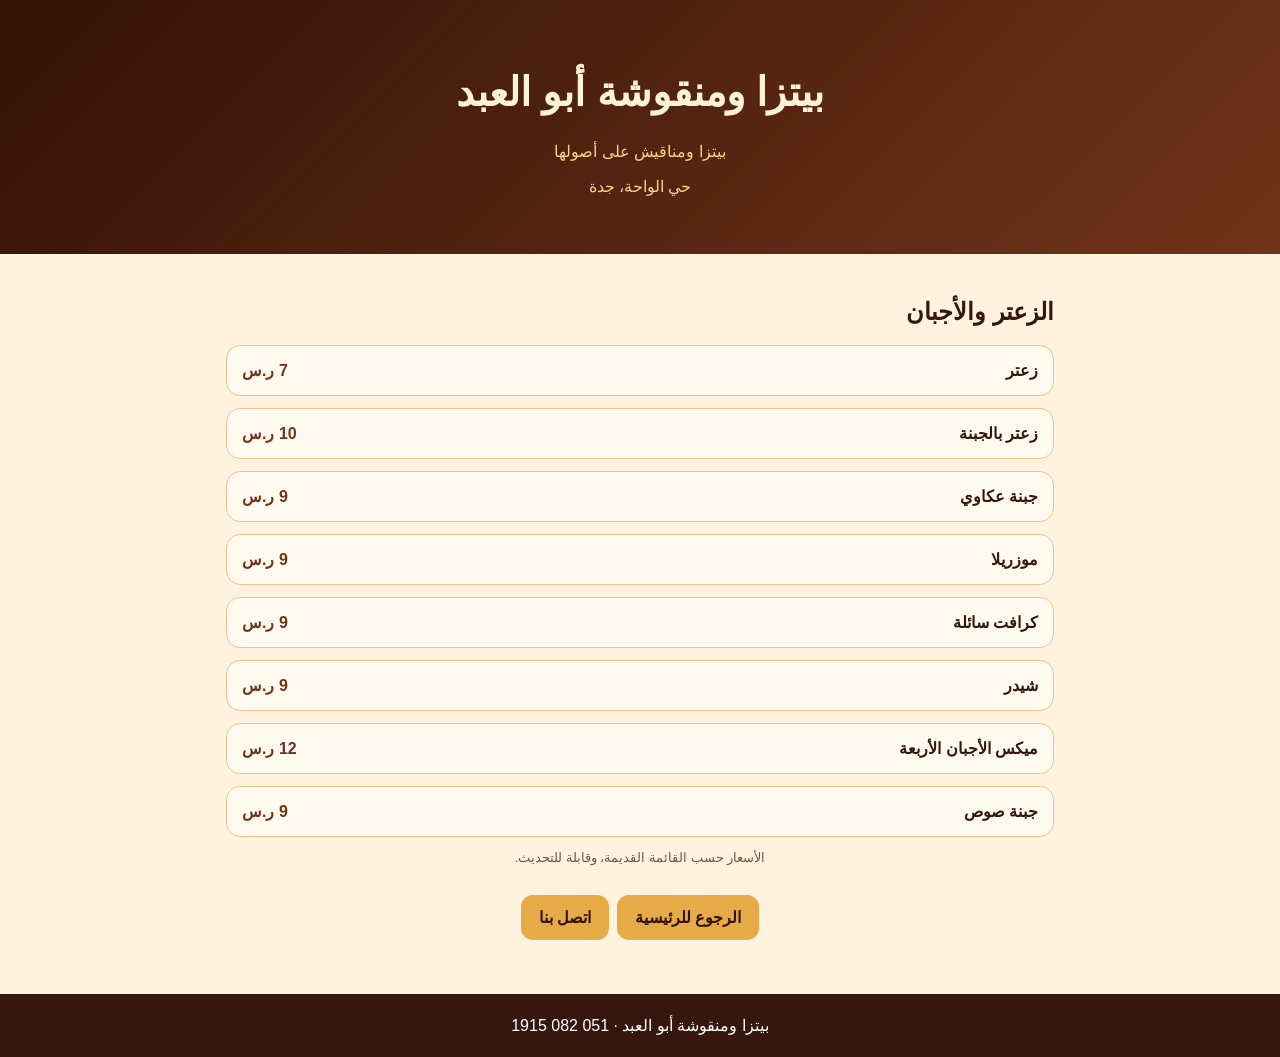
==== cheese.html @ ca1265b0 "Add files via upload" ====
<!doctype html><html lang="ar" dir="rtl"><head><meta charset="utf-8"><meta name="viewport" content="width=device-width,initial-scale=1"><title>الزعتر والأجبان | بيتزا ومنقوشة أبو العبد</title><link rel="stylesheet" href="style.css"></head><body><header><h1>بيتزا ومنقوشة أبو العبد</h1><p>بيتزا ومناقيش على أصولها</p><p>حي الواحة، جدة</p></header><main><h2>الزعتر والأجبان</h2><div class="item"><strong>زعتر</strong><span class="price">7 ر.س</span></div><div class="item"><strong>زعتر بالجبنة</strong><span class="price">10 ر.س</span></div><div class="item"><strong>جبنة عكاوي</strong><span class="price">9 ر.س</span></div><div class="item"><strong>موزريلا</strong><span class="price">9 ر.س</span></div><div class="item"><strong>كرافت سائلة</strong><span class="price">9 ر.س</span></div><div class="item"><strong>شيدر</strong><span class="price">9 ر.س</span></div><div class="item"><strong>ميكس الأجبان الأربعة</strong><span class="price">12 ر.س</span></div><div class="item"><strong>جبنة صوص</strong><span class="price">9 ر.س</span></div><p class="note">الأسعار حسب القائمة القديمة، وقابلة للتحديث.</p><div class="actions"><a class="btn" href="index.html">الرجوع للرئيسية</a><a class="btn" href="tel:0510821915">اتصل بنا</a></div></main><footer>بيتزا ومنقوشة أبو العبد · 051 082 1915</footer></body></html>
---- style.css ----
*{box-sizing:border-box}body{margin:0;background:#fff3df;color:#35170d;font-family:Tahoma,Arial,sans-serif}header{background:linear-gradient(135deg,#321207,#713419);color:#fff2d6;text-align:center;padding:42px 16px}h1{font-size:clamp(26px,6vw,40px)}header p{color:#ffd184}main{max-width:860px;margin:auto;padding:24px 16px}.grid{display:grid;grid-template-columns:repeat(2,minmax(0,1fr));gap:14px}.tile{display:flex;align-items:center;justify-content:center;min-height:140px;background:#582713;color:#fff;text-align:center;border-radius:18px;padding:15px;font-weight:bold;font-size:19px;text-decoration:none}.tile:hover{background:#824024}.item{background:#fffaf0;border:1px solid #e5c58c;border-radius:14px;margin:12px 0;padding:15px;display:flex;align-items:center;justify-content:space-between;gap:12px}.price{white-space:nowrap;color:#713419;font-weight:bold}.btn{display:inline-block;background:#e6aa47;color:#321207;text-decoration:none;padding:13px 18px;border-radius:12px;font-weight:bold;margin:8px 4px}.actions{text-align:center;margin:22px 0}footer{text-align:center;background:#35170d;color:white;padding:22px}.note{font-size:13px;color:#71543d;text-align:center}
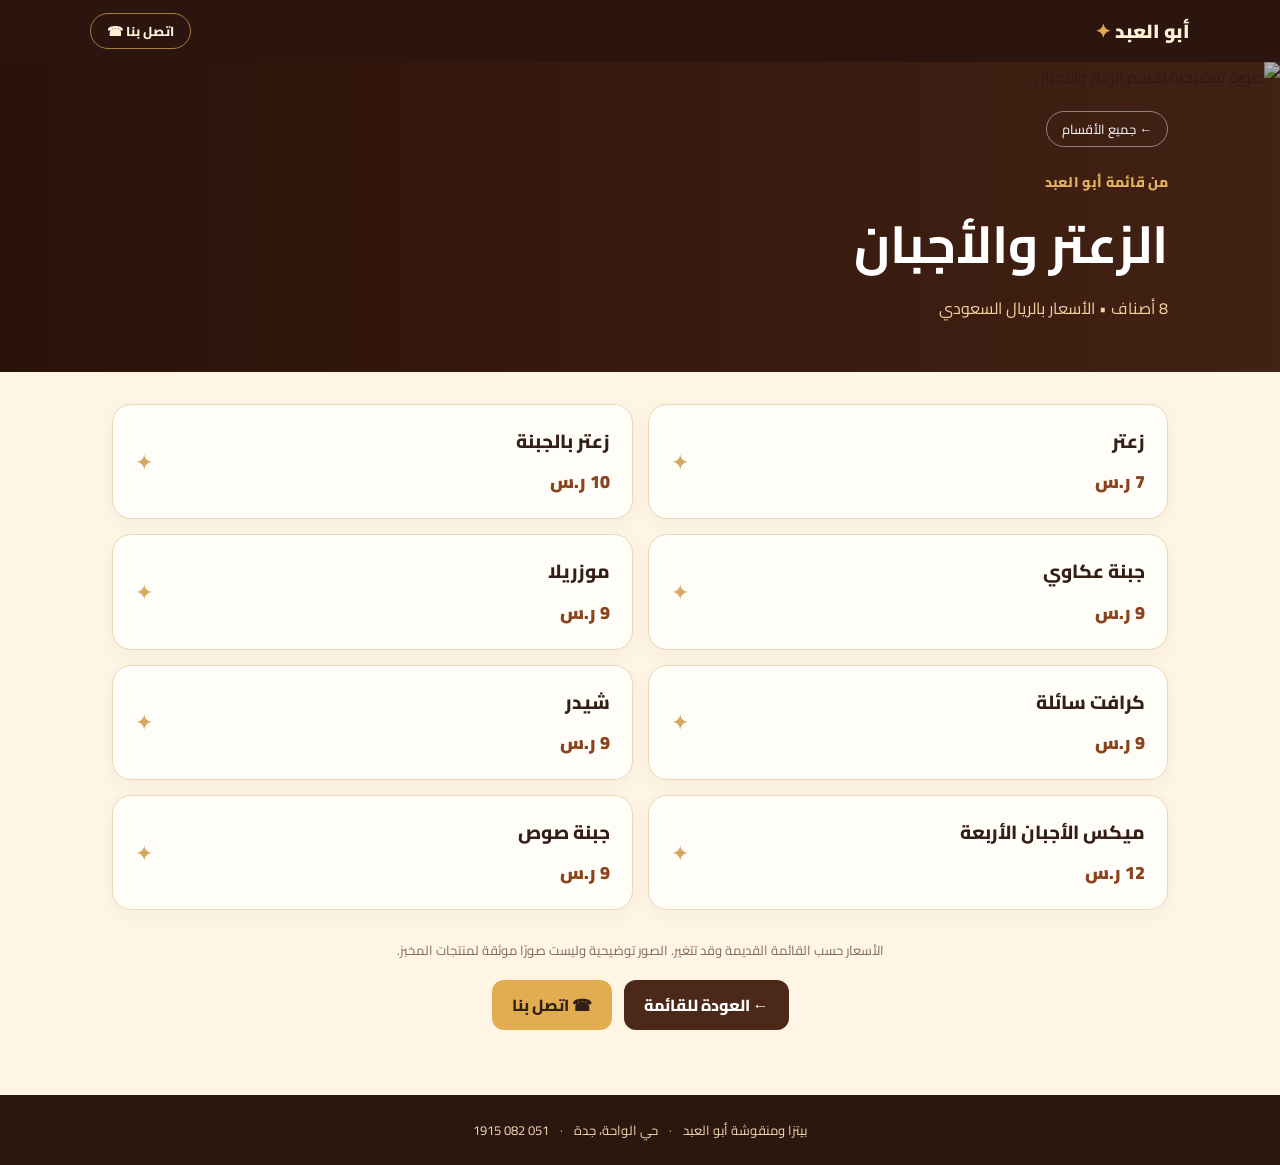
==== commit de1953e3: "Add files via upload" ====
--- a/cheese.html
+++ b/cheese.html
@@ -1 +1 @@
-<!doctype html><html lang="ar" dir="rtl"><head><meta charset="utf-8"><meta name="viewport" content="width=device-width,initial-scale=1"><title>الزعتر والأجبان | بيتزا ومنقوشة أبو العبد</title><link rel="stylesheet" href="style.css"></head><body><header><h1>بيتزا ومنقوشة أبو العبد</h1><p>بيتزا ومناقيش على أصولها</p><p>حي الواحة، جدة</p></header><main><h2>الزعتر والأجبان</h2><div class="item"><strong>زعتر</strong><span class="price">7 ر.س</span></div><div class="item"><strong>زعتر بالجبنة</strong><span class="price">10 ر.س</span></div><div class="item"><strong>جبنة عكاوي</strong><span class="price">9 ر.س</span></div><div class="item"><strong>موزريلا</strong><span class="price">9 ر.س</span></div><div class="item"><strong>كرافت سائلة</strong><span class="price">9 ر.س</span></div><div class="item"><strong>شيدر</strong><span class="price">9 ر.س</span></div><div class="item"><strong>ميكس الأجبان الأربعة</strong><span class="price">12 ر.س</span></div><div class="item"><strong>جبنة صوص</strong><span class="price">9 ر.س</span></div><p class="note">الأسعار حسب القائمة القديمة، وقابلة للتحديث.</p><div class="actions"><a class="btn" href="index.html">الرجوع للرئيسية</a><a class="btn" href="tel:0510821915">اتصل بنا</a></div></main><footer>بيتزا ومنقوشة أبو العبد · 051 082 1915</footer></body></html>+<!doctype html><html lang="ar" dir="rtl"><head><meta charset="utf-8"><meta name="viewport" content="width=device-width, initial-scale=1"><meta name="theme-color" content="#351a10"><meta name="description" content="قائمة بيتزا ومنقوشة أبو العبد في حي الواحة، جدة"><link rel="stylesheet" href="style.css"><title>الزعتر والأجبان | بيتزا ومنقوشة أبو العبد</title></head><body><nav class="topbar"><a href="index.html" class="brand">أبو العبد <span>✦</span></a><a href="tel:0510821915" class="call">اتصل بنا ☎</a></nav><header class="section-hero"><img src="https://images.unsplash.com/photo-1574071318508-1cdbab80d002?w=900&q=85" alt="صورة توضيحية لقسم الزعتر والأجبان"><div class="shade"></div><div class="section-hero-content"><a class="back" href="index.html">← جميع الأقسام</a><span class="eyebrow">من قائمة أبو العبد</span><h1>الزعتر والأجبان</h1><p>8 أصناف • الأسعار بالريال السعودي</p></div></header><main class="container item-container"><div class="items"><article class="food-item"><div class="food-text"><h2>زعتر</h2><div class="single-price">7 ر.س</div></div><span class="food-mark">✦</span></article><article class="food-item"><div class="food-text"><h2>زعتر بالجبنة</h2><div class="single-price">10 ر.س</div></div><span class="food-mark">✦</span></article><article class="food-item"><div class="food-text"><h2>جبنة عكاوي</h2><div class="single-price">9 ر.س</div></div><span class="food-mark">✦</span></article><article class="food-item"><div class="food-text"><h2>موزريلا</h2><div class="single-price">9 ر.س</div></div><span class="food-mark">✦</span></article><article class="food-item"><div class="food-text"><h2>كرافت سائلة</h2><div class="single-price">9 ر.س</div></div><span class="food-mark">✦</span></article><article class="food-item"><div class="food-text"><h2>شيدر</h2><div class="single-price">9 ر.س</div></div><span class="food-mark">✦</span></article><article class="food-item"><div class="food-text"><h2>ميكس الأجبان الأربعة</h2><div class="single-price">12 ر.س</div></div><span class="food-mark">✦</span></article><article class="food-item"><div class="food-text"><h2>جبنة صوص</h2><div class="single-price">9 ر.س</div></div><span class="food-mark">✦</span></article></div><p class="notice">الأسعار حسب القائمة القديمة وقد تتغير. الصور توضيحية وليست صورًا موثقة لمنتجات المخبز.</p><div class="bottom-actions"><a href="index.html">← العودة للقائمة</a><a href="tel:0510821915">☎ اتصل بنا</a></div></main><footer>بيتزا ومنقوشة أبو العبد <span>·</span> حي الواحة، جدة <span>·</span> 051 082 1915</footer></body></html>
--- a/style.css
+++ b/style.css
@@ -1 +1,2 @@
-*{box-sizing:border-box}body{margin:0;background:#fff3df;color:#35170d;font-family:Tahoma,Arial,sans-serif}header{background:linear-gradient(135deg,#321207,#713419);color:#fff2d6;text-align:center;padding:42px 16px}h1{font-size:clamp(26px,6vw,40px)}header p{color:#ffd184}main{max-width:860px;margin:auto;padding:24px 16px}.grid{display:grid;grid-template-columns:repeat(2,minmax(0,1fr));gap:14px}.tile{display:flex;align-items:center;justify-content:center;min-height:140px;background:#582713;color:#fff;text-align:center;border-radius:18px;padding:15px;font-weight:bold;font-size:19px;text-decoration:none}.tile:hover{background:#824024}.item{background:#fffaf0;border:1px solid #e5c58c;border-radius:14px;margin:12px 0;padding:15px;display:flex;align-items:center;justify-content:space-between;gap:12px}.price{white-space:nowrap;color:#713419;font-weight:bold}.btn{display:inline-block;background:#e6aa47;color:#321207;text-decoration:none;padding:13px 18px;border-radius:12px;font-weight:bold;margin:8px 4px}.actions{text-align:center;margin:22px 0}footer{text-align:center;background:#35170d;color:white;padding:22px}.note{font-size:13px;color:#71543d;text-align:center}+@import url('https://fonts.googleapis.com/css2?family=Cairo:wght@400;500;600;700;800;900&display=swap');
+:root{--brown:#351a10;--brown2:#572b18;--gold:#dfa94b;--cream:#fff5e5;--ink:#341e15}*{box-sizing:border-box}html{scroll-behavior:smooth}body{margin:0;background:var(--cream);color:var(--ink);font-family:Cairo,Tahoma,Arial,sans-serif}a{text-decoration:none;color:inherit}.topbar{background:#2b150e;color:#fff2d9;display:flex;align-items:center;justify-content:space-between;padding:13px max(20px,calc((100vw - 1100px)/2));gap:15px}.brand{font-weight:900;font-size:19px}.brand span{color:var(--gold)}.call{border:1px solid #ae7a42;border-radius:100px;padding:5px 16px;font-size:13px;font-weight:800}.hero{background:radial-gradient(circle at 72% 40%,#844320 0,#482314 48%,#27130d 100%);color:#fff2d7;padding:55px 20px 64px;position:relative;overflow:hidden}.hero:before{content:'✦';position:absolute;font-size:400px;opacity:.025;left:-80px;top:-140px}.hero-inner{max-width:1000px;margin:auto;display:flex;align-items:center;justify-content:center;gap:60px}.logo{width:220px;height:220px;object-fit:cover;object-position:center;border-radius:50%;border:5px solid #f3d69c;box-shadow:0 16px 45px #1a0b075e}.eyebrow{display:block;color:#e7b55f;font-size:14px;font-weight:800;letter-spacing:.3px}.hero h1{font-size:clamp(34px,5vw,62px);line-height:1.35;margin:8px 0 10px;font-weight:900}.hero p{font-size:19px;margin:0 0 15px}.location{color:#edc68a;font-size:14px}.container{max-width:1100px;margin:auto;padding:45px 22px 65px}.section-heading{display:flex;justify-content:space-between;align-items:end;gap:15px;margin-bottom:24px}.section-heading h2{font-size:clamp(28px,4vw,40px);margin:2px 0}.eyebrow.dark{color:#a36d28}.section-sub{font-size:14px;color:#816e5d}.categories{display:grid;grid-template-columns:repeat(3,minmax(0,1fr));gap:20px}.category{height:285px;border-radius:23px;position:relative;overflow:hidden;background:linear-gradient(135deg,#88543a,#2d140b);box-shadow:0 12px 30px #3b1c101a;isolation:isolate}.category img{width:100%;height:100%;object-fit:cover;display:block;transition:transform .4s}.category:hover img{transform:scale(1.07)}.shade{position:absolute;inset:0;background:linear-gradient(0deg,#170a06ed 0%,#1b0c0766 52%,#0000 100%)}.category-text{position:absolute;bottom:19px;right:20px;left:15px;color:#fff}.category-text small{color:#f5cb81;font-weight:800}.category h3{font-size:25px;margin:0 0 2px;line-height:1.45}.explore{font-size:12px;color:#f5ddaf}.notice{font-size:13px;text-align:center;color:#806b58;margin:28px 0 18px}.wide-contact{display:flex;justify-content:center;gap:7px;align-items:center;max-width:420px;margin:0 auto;background:#dca64b;color:#281409;border-radius:16px;padding:12px 20px;font-weight:900}.section-hero{height:310px;position:relative;background:#4d2818;overflow:hidden}.section-hero>img{width:100%;height:100%;object-fit:cover;filter:saturate(.9)}.section-hero .shade{background:linear-gradient(90deg,#271108ef,#30140bd1 40%,#2512084a)}.section-hero-content{position:absolute;inset:0;max-width:1100px;margin:auto;padding:30px 22px;display:flex;flex-direction:column;align-items:flex-start;justify-content:center;color:white}.back{border:1px solid #ffffff70;border-radius:30px;padding:5px 15px;font-size:13px;margin-bottom:22px}.section-hero h1{font-size:clamp(32px,6vw,52px);margin:0}.section-hero p{margin:0;color:#f3d4a0}.item-container{padding-top:32px}.items{display:grid;grid-template-columns:repeat(2,minmax(0,1fr));gap:15px}.food-item{background:#fffdf7;border:1px solid #ead8b7;border-radius:19px;padding:20px 22px;display:flex;align-items:center;justify-content:space-between;gap:15px;box-shadow:0 5px 18px #512c0b0b}.food-item h2{font-size:19px;line-height:1.7;margin:0 0 8px;font-weight:800}.food-mark{font-size:22px;color:#d5aa63;flex-shrink:0}.sizes{display:flex;gap:10px;flex-wrap:wrap}.sizes span{background:#f9edda;border-radius:9px;padding:4px 10px;font-size:13px}.sizes b{color:#783a18;margin-right:4px}.single-price{font-weight:900;color:#8a431c;font-size:18px}.bottom-actions{display:flex;gap:12px;justify-content:center;flex-wrap:wrap}.bottom-actions a{background:#e2ad50;padding:10px 20px;border-radius:12px;font-weight:800}.bottom-actions a:first-child{background:#4c2819;color:#fff}footer{background:#2c170f;color:#f2d8b4;text-align:center;padding:23px 15px;font-size:13px}footer span{color:#d5a65b;margin:0 8px}@media(max-width:720px){.hero-inner{flex-direction:column;gap:20px;text-align:center}.hero{padding:34px 20px 43px}.logo{width:150px;height:150px}.hero h1{font-size:35px}.hero p{font-size:15px}.container{padding:30px 15px 50px}.categories{grid-template-columns:repeat(2,minmax(0,1fr));gap:12px}.category{height:215px;border-radius:18px}.category-text{right:13px;bottom:13px}.category h3{font-size:18px}.section-sub{display:none}.section-hero{height:255px}.items{grid-template-columns:1fr}.food-item{padding:16px 17px}.food-item h2{font-size:17px}.topbar{padding:10px 15px}}
